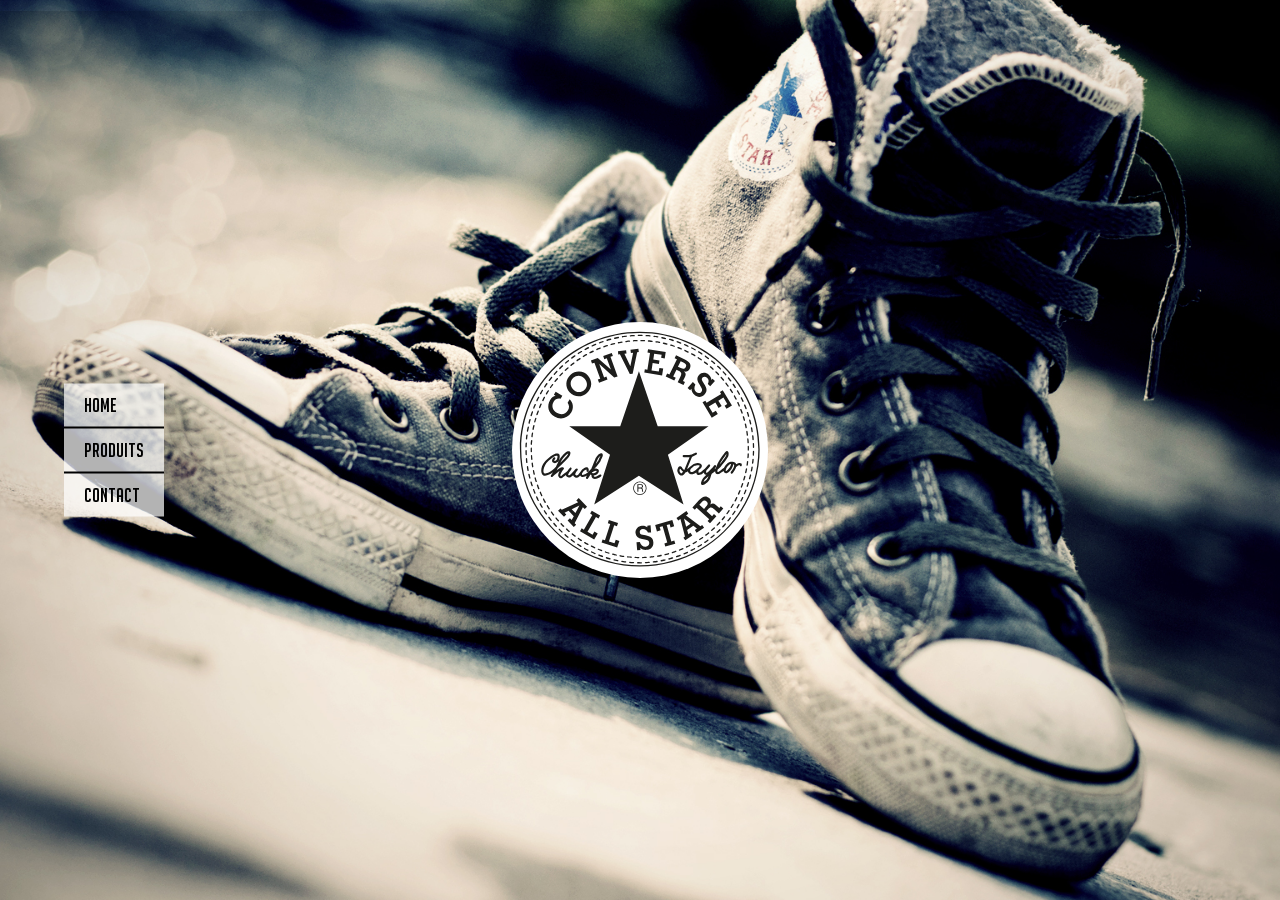
==== converse/index.html @ d0b85cf4 "header ok" ====
<!DOCTYPE html>
<html lang="fr">
<head>
    <meta charset="UTF-8">
    <meta name="viewport" content="width=device-width, initial-scale=1.0">
    <title>converse</title>
    <link rel="stylesheet" href="css/style.css">
</head>
<body>
    <header>
        <nav>
            <ul>
                <li><a href="#">home</a></li>
                <li><a href="#">produits</a></li>
                <li><a href="#">contact</a></li>
            </ul>
        </nav>
        <div>
            <img src="img/logoConverseR1.svg" alt="">
            <img src="img/logoConverseR2.svg" alt="">
            <img src="img/logoConverseR3.svg" alt="">
        </div>
    </header>
    
</body>
</html>
---- converse/css/style.css ----
*{
    margin: 0;
    padding: 0;
    font-weight: normal;
}
ul{
    list-style: none;
}
a{
    text-decoration: none;
}
/*********
fonts
*********/
@font-face {
    font-family: 'big';
    src: url('../fonts/BigNoodleTitling.eot');
    src: url('../fonts/BigNoodleTitling.eot?#iefix') format('embedded-opentype'),
        url('../fonts/BigNoodleTitling.woff2') format('woff2'),
        url('../fonts/BigNoodleTitling.woff') format('woff'),
        url('../fonts/BigNoodleTitling.ttf') format('truetype');
    font-weight: normal;
    font-style: normal;
    font-display: swap;
}


/*fin fonts*/
header{
    height: 100vh;
    background: url("../img/fond.jpg") center;
    background-size: cover;
    display: flex;
    justify-content: center;
    align-items: center;
}
header nav{
    position: fixed;
    top:50%;
    left:5%;
    background:rgba(255,255,255,0.7);
    transform: translateY(-50%);
}
header nav ul li{
    padding: 10px 20px;
    border-bottom: 2px solid black;
}
header nav ul li:last-of-type{
    border-bottom: none;
}
header nav ul li a{
    font-family: 'big';
    font-size: 20px;
    color:black;
    text-transform: uppercase;
}

header div {
    width: 20vw;
    height: 20vw;
    position: relative;
}
header div img{
    width: 100%;
    position: absolute;
    top:0;
    left: 0;
}
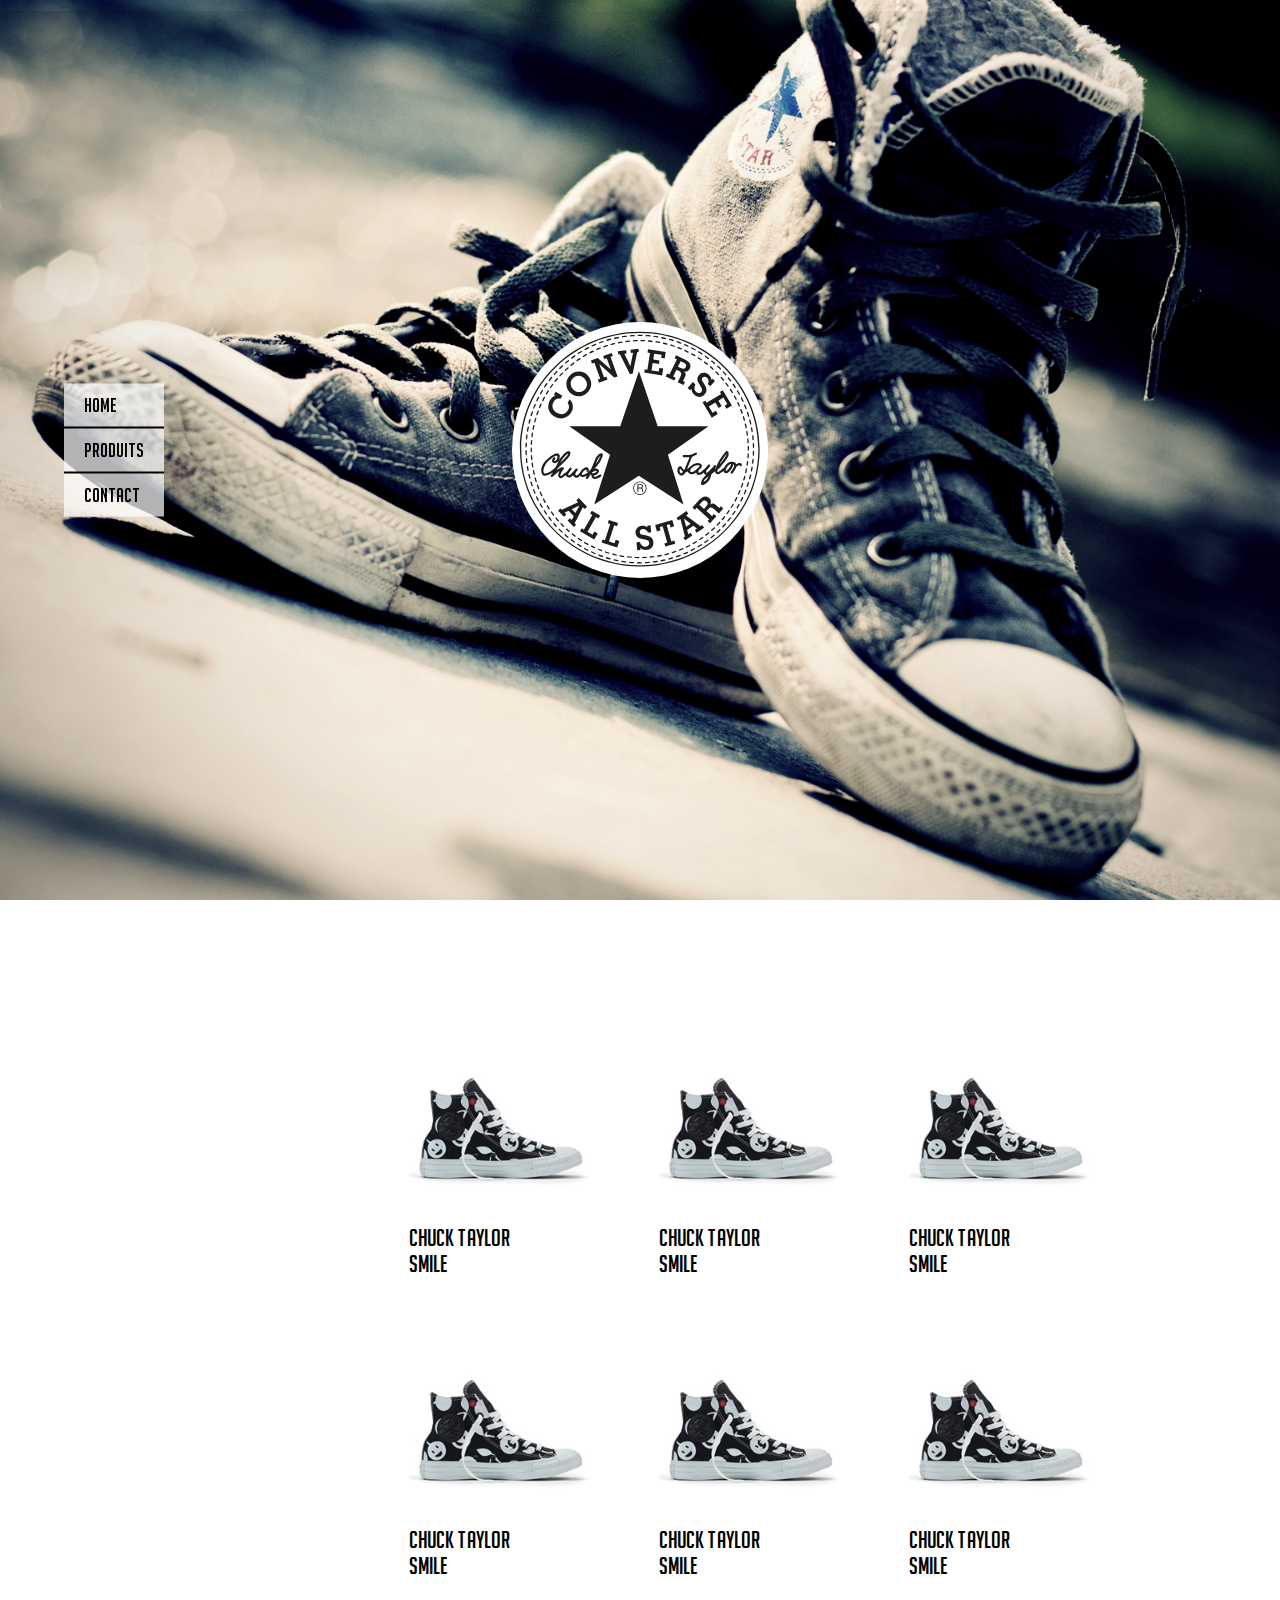
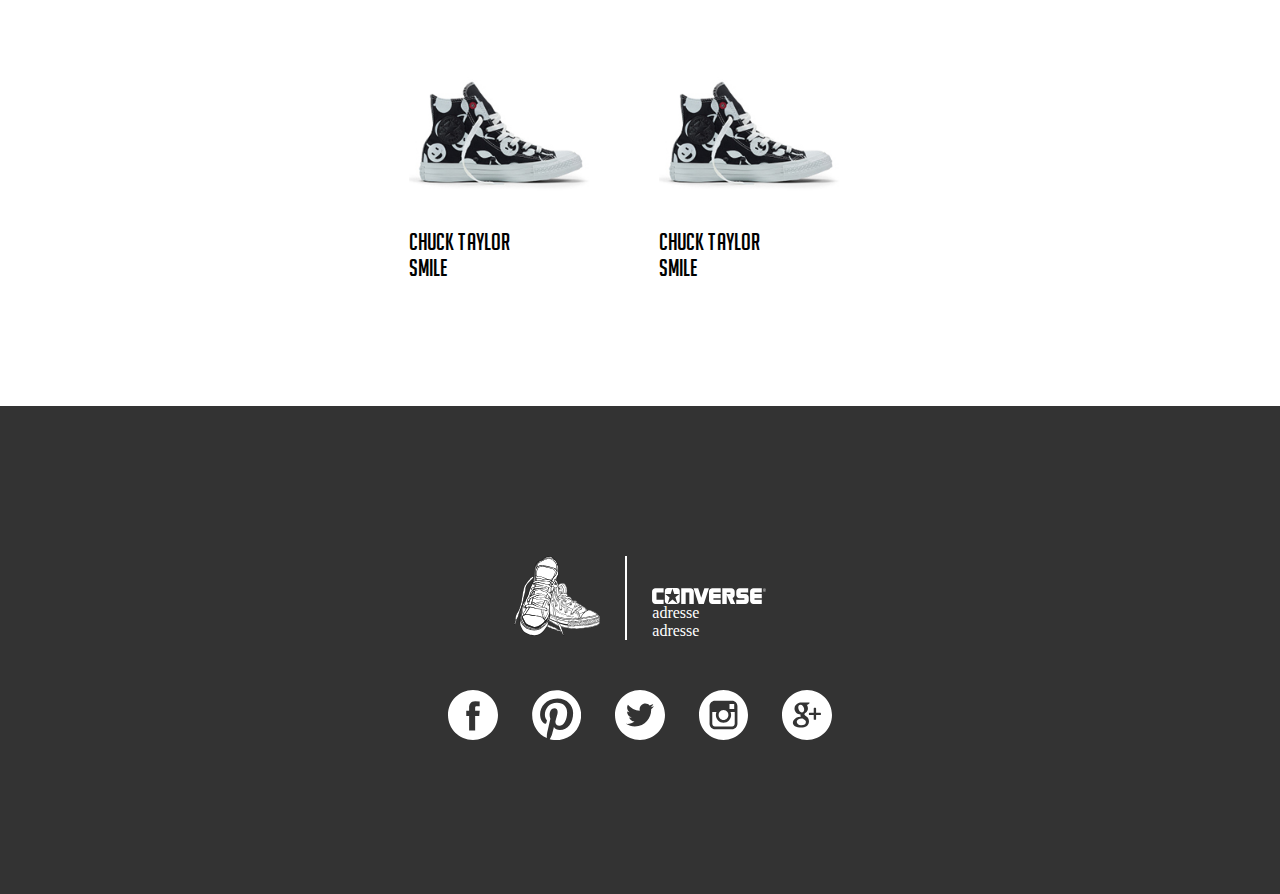
==== commit 25974804: "correction" ====
--- a/converse/index.html
+++ b/converse/index.html
@@ -7,12 +7,14 @@
     <link rel="stylesheet" href="css/style.css">
 </head>
 <body>
-    <header>
+    <!--HEADER------------------------------------------------------>
+    <!--la formule pour le header header>(nav>ul>li*3>a)+div>img*3-->
+    <header id="accueil">
         <nav>
             <ul>
-                <li><a href="#">home</a></li>
-                <li><a href="#">produits</a></li>
-                <li><a href="#">contact</a></li>
+                <li><a href="#accueil">home</a></li>
+                <li><a href="#shoes">produits</a></li>
+                <li><a href="#adresse">contact</a></li>
             </ul>
         </nav>
         <div>
@@ -21,6 +23,105 @@
             <img src="img/logoConverseR3.svg" alt="">
         </div>
     </header>
-    
+    <main>
+        <!--section------------------------------------------------------>
+        <!--la formule pour la section-->
+        <section id="shoes">
+            <div><!--la div produit (animation + nom du produit)-->
+                <div class="haut"><!--la div qui contient la photo + l'animation-->
+                    <img src="img/1.jpg" alt="">
+                    <div> <!--la div qui s'anime-->
+                        <p>tailles disponibles <br/>36 / 37 / 40 / 41</p>
+                    </div>
+                </div>
+                <h2>Chuck taylor<br/>smile</h2>
+            </div>
+            <div><!--la div produit (animation + nom du produit)-->
+                <div class="droite"><!--la div qui contient la photo + l'animation-->
+                    <img src="img/1.jpg" alt="">
+                    <div> <!--la div qui s'anime-->
+                        <p>tailles disponibles <br/>36 / 37 / 40 / 41</p>
+                    </div>
+                </div>
+                <h2>Chuck taylor<br/>smile</h2>
+            </div>
+            <div><!--la div produit (animation + nom du produit)-->
+                <div class="bas"><!--la div qui contient la photo + l'animation-->
+                    <img src="img/1.jpg" alt="">
+                    <div> <!--la div qui s'anime-->
+                        <p>tailles disponibles <br/>36 / 37 / 40 / 41</p>
+                    </div>
+                </div>
+                <h2>Chuck taylor<br/>smile</h2>
+            </div>
+            <div><!--la div produit (animation + nom du produit)-->
+                <div class="gauche"><!--la div qui contient la photo + l'animation-->
+                    <img src="img/1.jpg" alt="">
+                    <div> <!--la div qui s'anime-->
+                        <p>tailles disponibles <br/>36 / 37 / 40 / 41</p>
+                    </div>
+                </div>
+                <h2>Chuck taylor<br/>smile</h2>
+            </div>
+            <div><!--la div produit (animation + nom du produit)-->
+                <div class="haut"><!--la div qui contient la photo + l'animation-->
+                    <img src="img/1.jpg" alt="">
+                    <div> <!--la div qui s'anime-->
+                        <p>tailles disponibles <br/>36 / 37 / 40 / 41</p>
+                    </div>
+                </div>
+                <h2>Chuck taylor<br/>smile</h2>
+            </div>
+            <div><!--la div produit (animation + nom du produit)-->
+                <div class="droite"><!--la div qui contient la photo + l'animation-->
+                    <img src="img/1.jpg" alt="">
+                    <div> <!--la div qui s'anime-->
+                        <p>tailles disponibles <br/>36 / 37 / 40 / 41</p>
+                    </div>
+                </div>
+                <h2>Chuck taylor<br/>smile</h2>
+            </div>
+            <div><!--la div produit (animation + nom du produit)-->
+                <div class="bas"><!--la div qui contient la photo + l'animation-->
+                    <img src="img/1.jpg" alt="">
+                    <div> <!--la div qui s'anime-->
+                        <p>tailles disponibles <br/>36 / 37 / 40 / 41</p>
+                    </div>
+                </div>
+                <h2>Chuck taylor<br/>smile</h2>
+            </div>
+            <div><!--la div produit (animation + nom du produit)-->
+                <div class="gauche"><!--la div qui contient la photo + l'animation-->
+                    <img src="img/1.jpg" alt="">
+                    <div> <!--la div qui s'anime-->
+                        <p>tailles disponibles <br/>36 / 37 / 40 / 41</p>
+                    </div>
+                </div>
+                <h2>Chuck taylor<br/>smile</h2>
+            </div>
+        </section>
+    </main>
+    <!--footer------------------------------------------------------>
+        <!--la formule pour la footer-->
+    <footer id="adresse">
+        <div class="coordonnees">
+            <div class="bloc-g">
+                <img src="img/shoes.svg" alt="">
+
+            </div>
+            <div class="bloc-d">
+                <img src="img/logoConverse.svg" alt="">
+                <p>adresse<br/> adresse</p>
+            </div>
+        </div>
+        <div class="reseaux">
+            <a href="#"><img src="img/facebook.svg"/></a>
+            <a href="#"><img src="img/socialnetwork.svg"/></a>
+            <a href="#"><img src="img/twitter.svg"/></a>
+            <a href="#"><img src="img/instagram.svg"/></a>
+            <a href="#"><img src="img/google-plus.svg"/></a>
+        </div>
+    </footer>
+
 </body>
 </html>--- a/converse/css/style.css
+++ b/converse/css/style.css
@@ -3,11 +3,24 @@
     padding: 0;
     font-weight: normal;
 }
+html{
+    scroll-behavior: smooth;
+}
+/* petit point marge
+    margin-top:30px;
+    margin-right:10px;
+    margin-bottom:30px;
+    margin-left:10px;
+    /* = à :
+    margin: 30px 10px 30px 10px; /*top right bottom left*/
+    /* = à :
+    margin: 30px 10px;/*top/bottom right/left*/
+
 ul{
-    list-style: none;
+    list-style: none;/*enlève les puces sur toutes les UL*/
 }
 a{
-    text-decoration: none;
+    text-decoration: none;/*enlève le soulignement sur tous les A*/
 }
 /*********
 fonts
@@ -23,46 +36,145 @@
     font-style: normal;
     font-display: swap;
 }
+/********* fin fonts ************/
+/* Header*/
+header{
+    height: 100vh;/*100vh = la hauteur complète de l'écran*/
+    background: url("../img/fond.jpg") center;
+    background-size: cover;/*permet au background de couvrir complétement la taille du header*/
+    display: flex;/*permet l'utilisation de justify-content et align-items*/
+    justify-content: center;/*va centrer sur la largeur la div contenant les images du logo*/
+    align-items: center;/*va centrer sur la hauteur la div contenant les images du logo*/
+}
+header nav{
+    position: fixed;/* fixe la navigation par rapport à l'écran*/
+    top:50%;/*la navigation sera positionnée à 50% du haut de l'écran*/
+    left:5%;/*la navigation sera positionnée à 5% de la gauche de l'écran*/
+    background:rgba(255,255,255,0.7);/*couleur du fond avec une transparence*/
+    transform: translateY(-50%);/*permet de centrer parfaitement la nav sur la hauteur en la remontant de 50% de sa taille*/
+}
+header nav ul li{
+    padding: 10px 20px; /* ajoute une marge interne de 10px en haut et en bas et de 20px à gauche et à droite*/
+    border-bottom: 2px solid black;/*ajoute une bordure en bas de chaque LI*/
+}
+header nav ul li:last-of-type{
+    border-bottom: none;/*retire la bordure sur la dernière LI*/
+}
+header nav ul li a{
+    font-family: 'big';/*change la font du A*/
+    font-size: 20px;/* change la taille du texte*/
+    color:black;/*couleur du texte*/
+    text-transform: uppercase;/*va mettre le texte en majuscule*/
+}
 
-
-/*fin fonts*/
-header{
-    height: 100vh;
-    background: url("../img/fond.jpg") center;
-    background-size: cover;
+header div {
+    width: 20vw;/*largeur de la div contenant les images du logo en vw(ViewportWidth)
+    valeur relative à la largeur de l'écran*/
+    height: 20vw;/*hauteur de la div contenant les images du logo en vw(ViewportWidth)
+    valeur relative à la largeur de l'écran*/
+    position: relative;/*permet au image en position absolute de dépendre de leur parent*/
+}
+header div img{
+    width: 100%;/*largeur des imgages (100% de la largeur du parent div*/
+    position: absolute;/*permet de superposer les images les unes au dessus des autres
+    par rapport à leur parent en relative*/
+    top:0;/*elles seront à 0px du haut de la div parent*/
+    left: 0;/*elles seront à 0px de la gauche de la div parent*/
+}
+/* FIN Header*/
+/* Section produits*/
+main{
+    display: flex;
+    justify-content: flex-end;
+}
+section{
+    width: 70%;
+    display: flex;
+    flex-wrap: wrap;
+    padding: 100px 0;
+}
+section>div{/*la div produit (animation + nom du produit)*/
+    width: 200px;
+    margin: 25px;
+}
+section h2{
+    font-family: 'big';
+}
+section>div>div{/*la div qui contient la photo + l'animation*/
+    width:200px ;
+    height: 200px;
+    position: relative;
+    overflow: hidden;
+}
+section>div>div img{
+    width: 100%;
+}
+section>div>div>div{/*la div qui s'anime*/
+    font-family: 'big';
+    background: rgba(0,0,0,0.5);
+    width: 200px;
+    height: 200px;
     display: flex;
     justify-content: center;
     align-items: center;
+    text-align: center;
+    position: absolute;
+    top:0;
+    left:0;
+    transition: 0.5s
+    
 }
-header nav{
-    position: fixed;
-    top:50%;
-    left:5%;
-    background:rgba(255,255,255,0.7);
-    transform: translateY(-50%);
+.haut>div{/*la div qui s'anime à l'intérieur de la class haut*/
+    transform: translateY(-100%);/*100% = la taille de l'élément*/
 }
-header nav ul li{
-    padding: 10px 20px;
-    border-bottom: 2px solid black;
+.haut:hover>div{/*au survol de class haut la div revient à son point 0*/
+    transform: translateY(0);
 }
-header nav ul li:last-of-type{
-    border-bottom: none;
+.droite>div{/*la div qui s'anime à l'intérieur de la class droite*/
+    transform: translateX(100%);/*100% = la taille de l'élément*/
 }
-header nav ul li a{
-    font-family: 'big';
-    font-size: 20px;
-    color:black;
-    text-transform: uppercase;
+.droite:hover>div{/*au survol de class droite la div revient à son point 0*/
+    transform: translateX(0);
+}
+.bas>div{/*la div qui s'anime à l'intérieur de la class haut*/
+    transform: translateY(100%);/*100% = la taille de l'élément*/
+}
+.bas:hover>div{/*au survol de class haut la div revient à son point 0*/
+    transform: translateY(0);
+}
+.gauche>div{/*la div qui s'anime à l'intérieur de la class droite*/
+    transform: translateX(-100%);/*100% = la taille de l'élément*/
+}
+.gauche:hover>div{/*au survol de class droite la div revient à son point 0*/
+    transform: translateX(0);
 }
 
-header div {
-    width: 20vw;
-    height: 20vw;
-    position: relative;
+/* FIN Section produits*/
+/* footer*/
+footer{
+    background: #333;
+    display: flex;
+    align-items: center;
+    flex-direction: column;
+    padding: 150px 0;
 }
-header div img{
-    width: 100%;
-    position: absolute;
-    top:0;
-    left: 0;
-}+.coordonnees{
+    display: flex;/*permet a bloc-g et bloc-d d'être à côté*/
+    margin-bottom: 50px;/*pousse la div reseau vers le bas*/
+}
+.bloc-g{
+    border-right: 2px solid white;
+    padding-right: 25px;/*ajoute une marge interne à droite*/
+}
+.bloc-d{
+    display: flex;
+    flex-direction: column;
+    justify-content: flex-end;
+    padding-left: 25px;
+    color: white;
+
+}
+.reseaux a{
+    margin: 0 15px;/*espace les a qui contiennent les pictos */
+}
+/* FIN footer*/